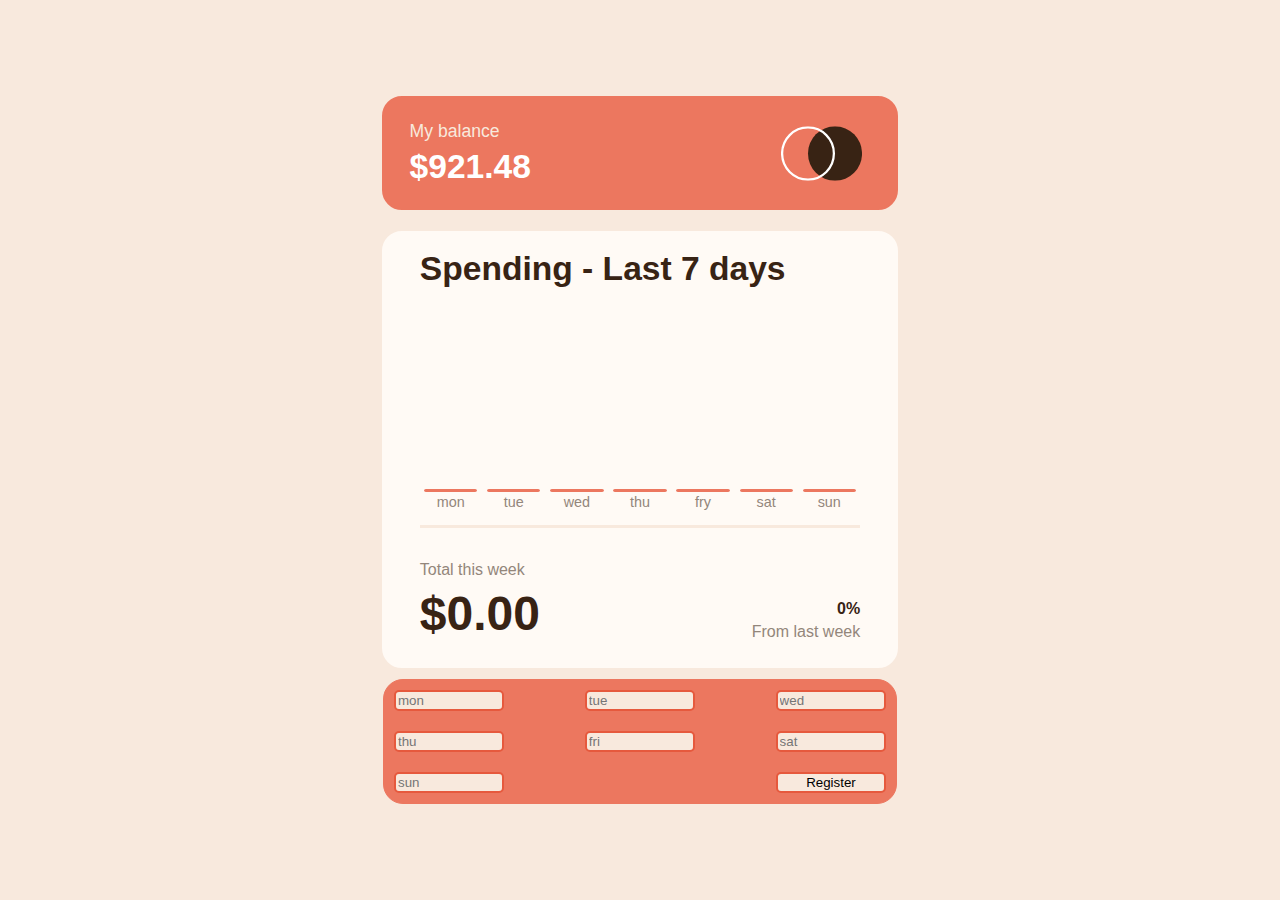
==== Challenges/Junior Level/02 - Expenses chart/index.html @ 06dd1dd7 "Folders organized" ====
<!DOCTYPE html>
<html lang="en">

<head>

  <meta charset="UTF-8">
  <meta name="viewport" content="width=device-width, initial-scale=1.0">
  <!-- displays site properly based on user's device -->

  <link rel="icon" type="image/png" sizes="32x32" href="./images/favicon-32x32.png">
  <link rel="stylesheet" href="./Style.css">
  <script src="./Script.js"></script>

  <title>Frontend Mentor | Expenses chart component</title>

  <!-- Feel free to remove these styles or customise in your own stylesheet 👍 -->
  <style>
    .attribution {
      font-size: 11px;
      text-align: center;
    }

    .attribution a {
      color: hsl(228, 45%, 44%);
    }
  </style>
</head>

<body>
  <div id="expense-chart">
    <header id="balance">
      <div>
        <h1>My balance</h1>
        <p>$921.48</p>
      </div>
      <div id="img">
        <img src="./images/logo.svg" alt="" id="img">
      </div>

    </header>

    <main>
      <h2>Spending - Last 7 days</h2>

      <div id="expenses">
        <div class="graph">
          <div id="chart1"> </div>
          <p id="d1" class="dayname">mon</p>
        </div>
        <div class="graph">
          <div id="chart2"> </div>
          <p id="d2" class="dayname">tue</p>
        </div>
        <div class="graph">
          <div id="chart3"> </div>
          <p id="d3" class="dayname">wed</p>
        </div>
        <div class="graph">
          <div id="chart4"> </div>
          <p id="d4" class="dayname">thu</p>
        </div>
        <div class="graph">
          <div id="chart5"> </div>
          <p id="d5" class="dayname">fry</p>
        </div>
        <div class="graph">
          <div id="chart6"> </div>
          <p id="d6" class="dayname">sat</p>
        </div>
        <div class="graph">
          <div id="chart7"> </div>
          <p id="d7" class="dayname">sun</p>
        </div>
      </div>

      <footer>
        <div id="total">
          <p id="TotalWeek">Total this week</p>
          <p id="totMoney">$0.00</p>
        </div>
        <div id="compare">
          <p id="compareMoney">0%</p>
          <p id="compareWeek">From last week</p>
        </div>
      </footer>
    </main>
    <footer id="inputs">
      <input type="number" id="mon" placeholder="mon" class="inputsButtons">
      <input type="number" id="tue" placeholder="tue" class="inputsButtons">
      <input type="number" id="wed" placeholder="wed" class="inputsButtons">
      <input type="number" id="thu" placeholder="thu" class="inputsButtons">
      <input type="number" id="fry" placeholder="fri" class="inputsButtons">
      <input type="number" id="sat" placeholder="sat" class="inputsButtons">
      <input type="number" id="sun" placeholder="sun" class="inputsButtons">
      <button id="btn" class="inputsButtons">Register</button>
    </footer>
  </div>
</body>

<script src="./Script.js"></script>

</html>
---- Challenges/Junior Level/02 - Expenses chart/Style.css ----
body {
    display: flex;
    justify-content: center;
    align-items: center;
    margin: auto;
    max-width: 1440px;
    min-width: 360px;
    min-height: 100vh;
    background-color: hsl(27, 66%, 92%);

}

#expense-chart {
    display: flex;
    flex-direction: column;
    justify-content: center;
    align-items: center;
    width: 40%;
    height: auto;
    margin: auto;
}

#balance {
    display: flex;
    justify-content: space-between;
    align-items: center;
    margin: 0 0 4% 0;
    padding: 2% 0;
    width: 100%;
    height: auto;
    border: 2px solid hsl(10, 79%, 65%);
    border-radius: 20px;
    background-color: hsl(10, 79%, 65%);
}

#balance div {
    display: flex;
    padding-left: 5%;
    flex-direction: column;
}

#balance div h1 {
    margin: 10% 0 5% 0;
    color: hsl(27, 66%, 92%);
    font-size: 1.1em;
    font-weight: lighter;
    font-family: "DM Sans", sans-serif;
}

#balance div p {
    margin: 0 0 10% 0;
    color: white;
    font-size: 2.1em;
    font-weight: 900;
    font-family: "DM Sans", sans-serif;
}

#img {
    padding-right: 7%;
    scale: 1.1;
}

main {
    display: flex;
    flex-direction: column;
    width: 100%;
    border: 2px solid hsl(33, 100%, 98%);
    border-radius: 20px;
    background-color: hsl(33, 100%, 98%);
    margin-bottom: 2%;
}

main h2 {
    padding: 0 7% 0 7%;
    margin: 3.5% 0 2.5% 0;
    font-family: "DM Sans", sans-serif;
    font-size: 2.1em;
    font-weight: 600;
    color: hsl(25, 47%, 15%)
}

main footer {
    display: flex;
    flex-direction: row;
    justify-content: space-between;
    border-top: 3px solid hsl(27, 66%, 92%);
    margin: 0 7% 5% 7%;
}

#total {
    display: flex;
    width: 50%;
    flex-direction: column;
    justify-content: flex-end;
    align-items: center;
}

#TotalWeek {
    font-family: "DM Sans", sans-serif;
    margin: 15% auto 1% 0;
    font-size: 1rem;
    font-weight: 500;
    color: hsl(28, 10%, 53%);
}

#totMoney {
    display: flex;
    font-family: "DM Sans", sans-serif;
    margin: 2% auto 0 0;
    font-size: 3rem;
    font-weight: bold;
    color: hsl(25, 47%, 15%);
}

#compare {
    display: flex;
    flex-direction: column;
    justify-content: flex-end;
    align-items: center;
}

#compareMoney {
    align-self: flex-end;
    margin-bottom: 5px;
    font-family: "DM Sans", sans-serif;
    font-size: 1em;
    font-weight: bold;
    color: hsl(25, 47%, 15%);
}

#compareWeek {
    margin: 0;
    font-family: "DM Sans", sans-serif;
    font-weight: 500;
    color: hsl(28, 10%, 53%);
}

#expenses {
    display: flex;
    flex-direction: row;
    justify-content: space-between;
    align-items: flex-end;
    height: 14rem;
    padding: 0 8% 0 8%;
}

.graph {
    display: flex;
    flex-direction: column;
    justify-content: flex-end;
    align-items: center;
    width: 12%;
    height: 90%;
}

#chart1,
#chart2,
#chart3,
#chart4,
#chart5,
#chart6,
#chart7 {
    display: flex;
    height: 1px;
    width: 4vw;
    max-width: 3.3rem;
    max-height: 100%;
    background-color: hsl(10, 79%, 65%);
    border: 1px solid hsl(10, 79%, 65%);
    border-radius: 5px;
    transition: 1s;
    font-size: 1rem;
    justify-content: center;
    align-items: center;
}

#chart1:hover,
#chart2:hover,
#chart3:hover,
#chart4:hover,
#chart5:hover,
#chart6:hover,
#chart7:hover {
    background-color: hsl(186, 34%, 60%);
    border: 1px solid hsl(186, 34%, 60%);
    transition: .25s;
}

.dayname {
    display: flex;
    flex-direction: column;
    justify-self: center;
    font-family: "DM Sans", sans-serif;
    font-size: 0.9rem;
    font-weight: lighter;
    color: hsl(28, 10%, 53%);
    margin: 2px 0 15px 0;
}

#inputs {
    display: flex;
    flex-wrap: wrap;
    justify-content: space-between;
    align-items: stretch;
    width: 100%;
    height: 50%;
    background-color: hsl(10, 79%, 65%);
    border: 1px solid hsl(10, 79%, 65%);
    border-radius: 20px;
}

.inputsButtons {
    display: flex;
    height: 15%;
    width: 20%;
    margin: 10px;
    border: 2px solid hsl(10, 77%, 57%);
    background-color: hsl(27, 66%, 92%);
    border-radius: 5px;

}

#inputs button {
    display: flex;
    justify-content: center;
    align-items: center;
    padding: auto 0;
    width: 21.5%;
    font-family: "DM Sans", sans-serif;
    font-weight: 500;
}

#inputs button:hover {
    cursor: pointer;
}

@media (max-width:1000px) {
    #expense-chart {
        display: flex;
        flex-direction: column;
        justify-content: center;
        align-items: center;
        width: 55%;
        min-height: 85%;
        margin: 10% auto;
    }

    main h2 {
        font-size: 3.5vw;
    }

    #balance {
        width: 100%;
        height: auto;
        padding: 2% 0;
        align-items: center;
    }

    #balance div h1 {
        font-size: 1.3em;
    }

    #balance div p {
        font-size: 2.2em;
    }

    #TotalWeek {
        font-size: 1.1rem;
    }

    #totMoney {
        font-size: 2.5rem;
    }

    #compareMoney {
        font-size: 1.4rem;
    }

    #compareWeek {
        font-size: 1.1rem;
    }

    #chart1,
    #chart2,
    #chart3,
    #chart4,
    #chart5,
    #chart6,
    #chart7 {
        width: 5.5vw;
    }

    #inputs {
        justify-content: center;
        align-items: center;
        width: 100%;
        height: 10vh;
    }

    .inputsButtons {
        display: flex;
        font-size: 1rem;
        height: 25%;
        width: 20%;
        margin: 5px;
    }

}

@media (max-width:600px) {
    #expense-chart {
        width: 90%;
        height: auto;
        margin: 7.5% auto;
    }

    #chart1,
    #chart2,
    #chart3,
    #chart4,
    #chart5,
    #chart6,
    #chart7 {
        width: 9vw;
    }

    #balance {
        width: 100%;
        height: auto;
        padding: 2% 0;
    }

    #balance div h1 {
        font-size: 1em;
    }

    #balance div p {
        font-size: 1.6em;
    }

    #img {
        scale: 1;
    }

    main h2 {
        font-size: 5.3vw;
    }

    #TotalWeek {
        font-size: 1rem;
    }

    #totMoney {
        font-size: 2.3rem;
    }

    #compareMoney {
        font-size: 1.1rem;
    }

    #compareWeek {
        font-size: 1rem;
    }

    .dayname {
        display: flex;
        flex-direction: column;
        justify-self: center;
        font-family: "DM Sans", sans-serif;
        font-size: .85rem;
        font-weight: 200;
        margin: 2px 0 15px 0;
    }

    #inputs {
        justify-content: center;
        align-items: center;
        width: 100%;
    }

    .inputsButtons {
        display: flex;
        font-size: .7rem;
        height: 25%;
        width: 15%;
        margin: 5px;
    }

    #btn {
        height: 35%;
    }

}
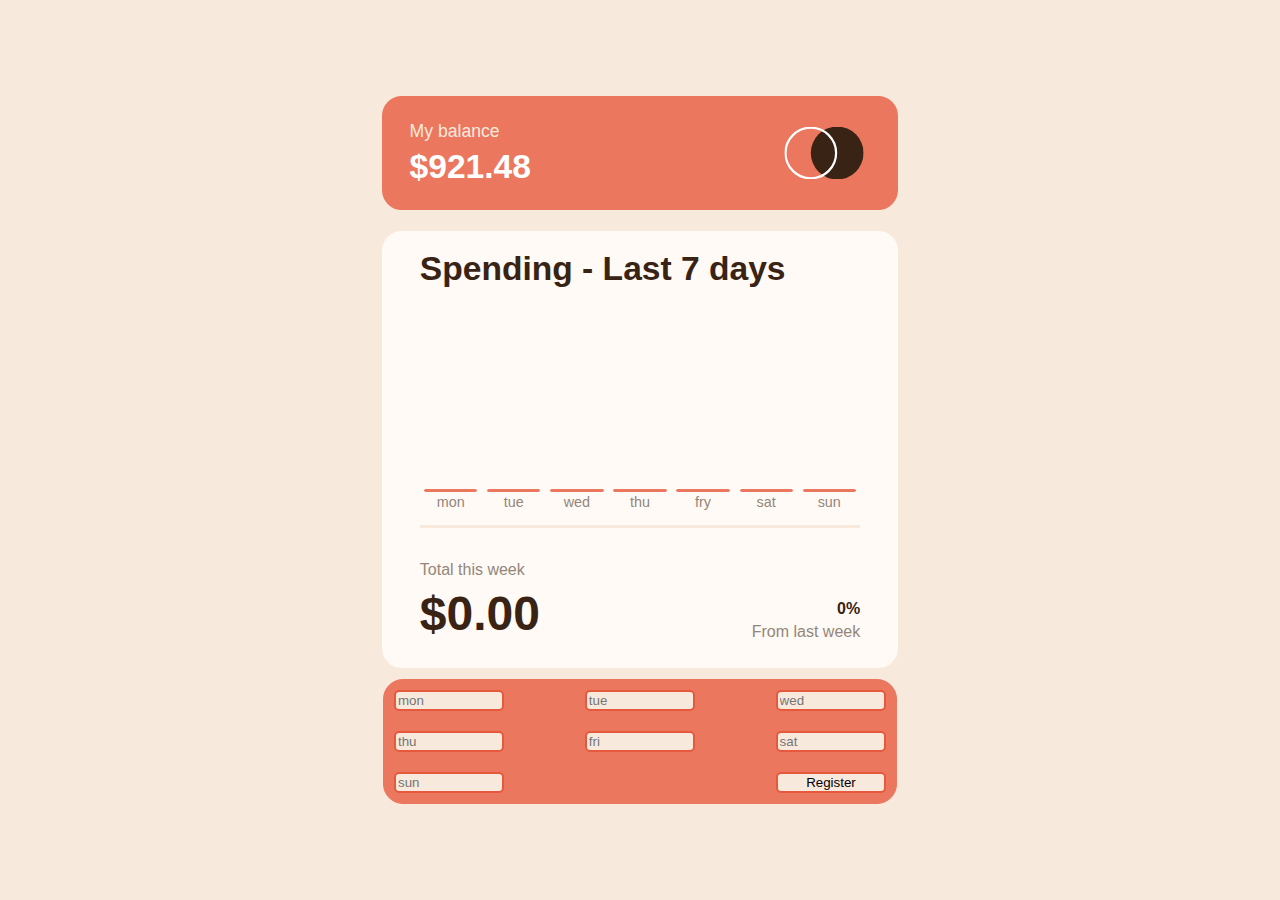
==== commit d1273440: "Id's names conflit fixed" ====
--- a/Challenges/Junior Level/02 - Expenses chart/index.html
+++ b/Challenges/Junior Level/02 - Expenses chart/index.html
@@ -13,17 +13,6 @@
 
   <title>Frontend Mentor | Expenses chart component</title>
 
-  <!-- Feel free to remove these styles or customise in your own stylesheet 👍 -->
-  <style>
-    .attribution {
-      font-size: 11px;
-      text-align: center;
-    }
-
-    .attribution a {
-      color: hsl(228, 45%, 44%);
-    }
-  </style>
 </head>
 
 <body>
@@ -33,8 +22,8 @@
         <h1>My balance</h1>
         <p>$921.48</p>
       </div>
-      <div id="img">
-        <img src="./images/logo.svg" alt="" id="img">
+      <div id="image">
+        <img src="./images/logo.svg" alt="">
       </div>
 
     </header>
--- a/Challenges/Junior Level/02 - Expenses chart/Style.css
+++ b/Challenges/Junior Level/02 - Expenses chart/Style.css
@@ -55,8 +55,11 @@
     font-family: "DM Sans", sans-serif;
 }
 
-#img {
+#image {
     padding-right: 7%;
+}
+
+#image img {
     scale: 1.1;
 }
 
@@ -338,7 +341,7 @@
         font-size: 1.6em;
     }
 
-    #img {
+    #image img {
         scale: 1;
     }
 
